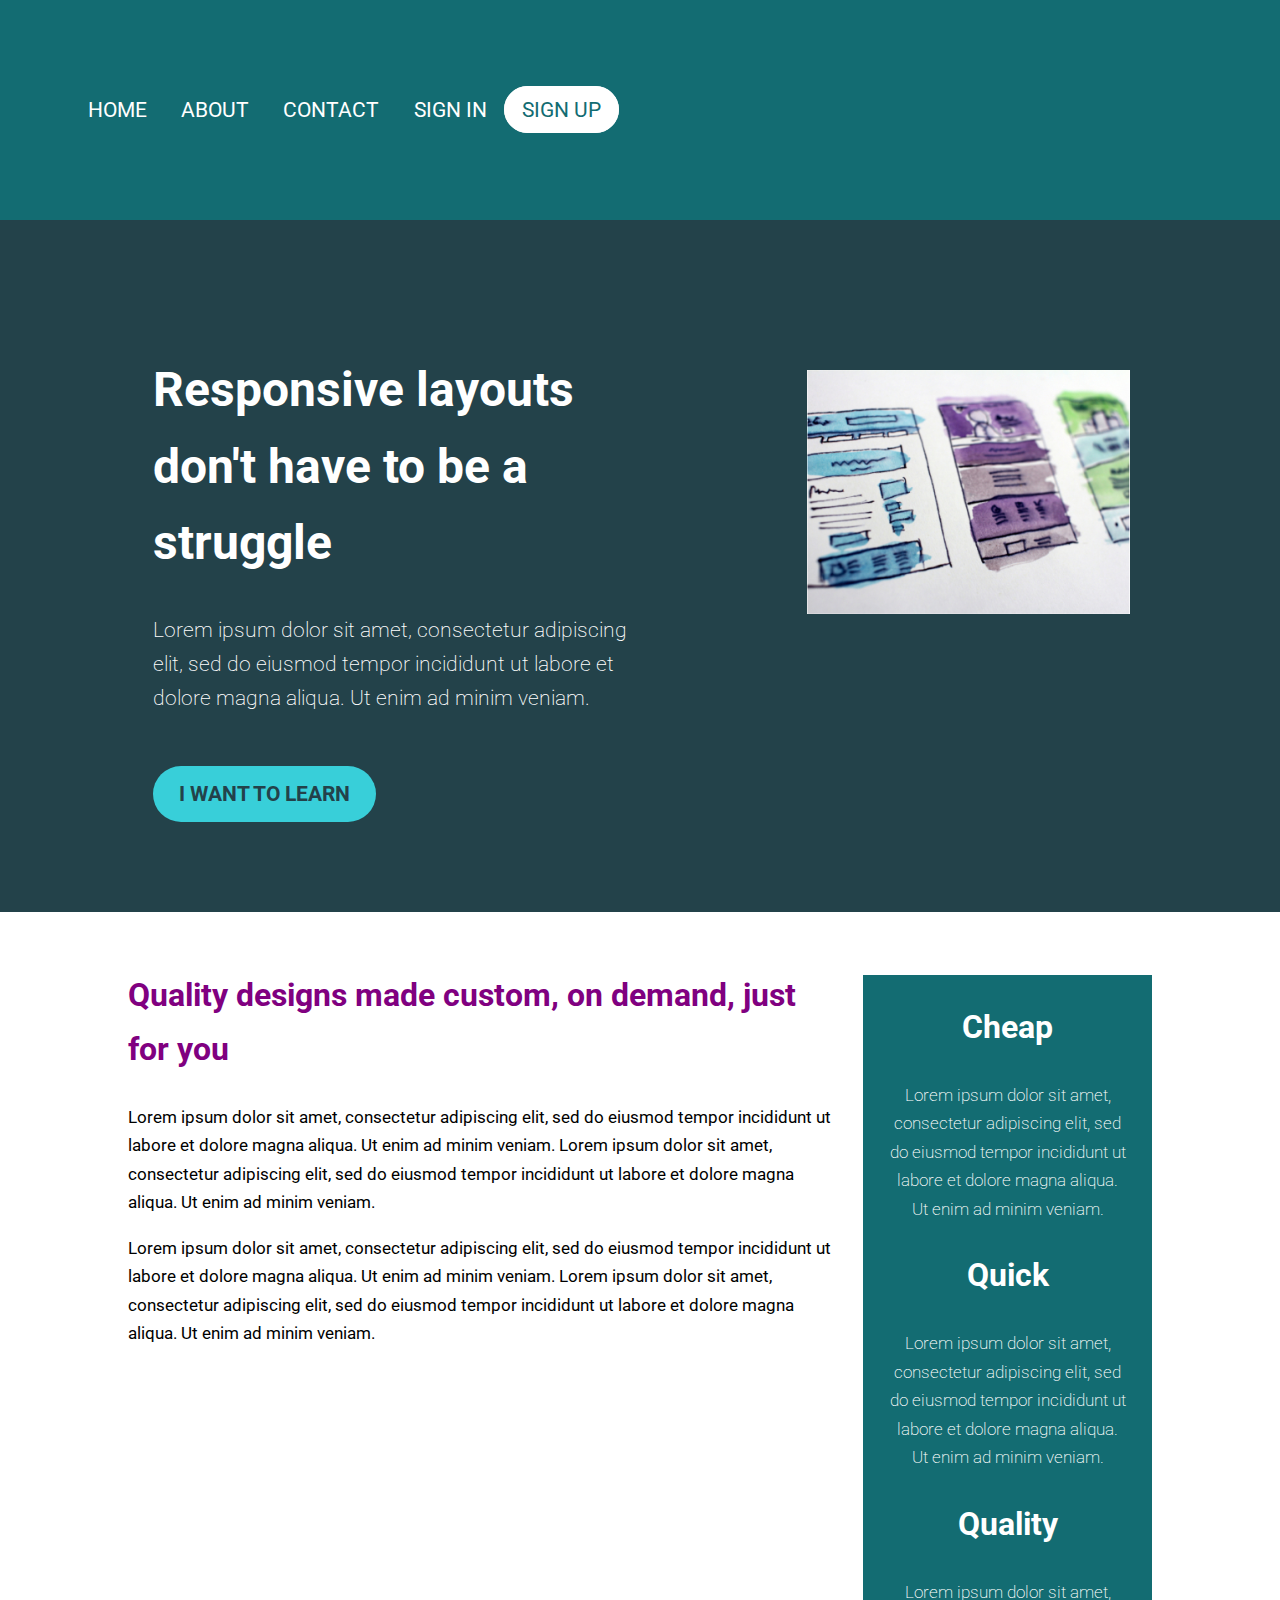
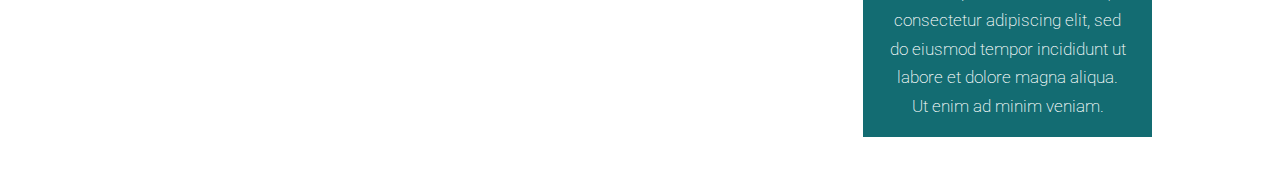
==== project-main/index.html @ fb554579 "next" ====
<!DOCTYPE html>
<html lang="en">
  <head>
    <meta charset="UTF-8" />
    <meta http-equiv="X-UA-Compatible" content="IE=edge" />
    <meta name="viewport" content="width=device-width, initial-scale=1.0" />
    <link
      href="https://fonts.googleapis.com/css2?family=Roboto:wght@100;300;400;500;700;900&display=swap"
      rel="stylesheet"
    />
    <link rel="stylesheet" href="style.css" />
    <title>Project</title>
  </head>
  <body>
    <nav class="nav">
    <ul class="nav__list">
      <li class="nav__item"><a href="#" class="nav__link">Home</a></li>
      <li class="nav__item"><a href="#" class="nav__link">About</a></li>
      <li class="nav__item"><a href="#" class="nav__link">Contact</a></li>
      <li class="nav__item"><a href="#" class="nav__link">Sign In</a></li>
      <li class="nav__item"><a href="#" class="nav__link nav__link--button">Sign up</a></li>
    </ul>
  </nav>
</header>
    <div class="wrapper">
      <div class="hero">
        <div class="container">
          <div class="hero__text">
            <h1>Responsive layouts don't have to be a struggle</h1>
            <p>
              Lorem ipsum dolor sit amet, consectetur adipiscing elit, sed do
              eiusmod tempor incididunt ut labore et dolore magna aliqua. Ut
              enim ad minim veniam.
            </p>
            <a href="#" class="btn">I want to learn</a>
          </div>
        </div>
        <div class="hero__img">
          <img src="img/hero-img.jpg" alt="sketch of layouts" />
        </div>
      </div>
      <div class="container">
        <main class="main">
          <div class="main__section">
            <div class="row">
              <div class="col">
                <h2 class="accent-text">
                  Quality designs made custom, on demand, just for you
                </h2>
                <p>
                  Lorem ipsum dolor sit amet, consectetur adipiscing elit, sed
                  do eiusmod tempor incididunt ut labore et dolore magna aliqua.
                  Ut enim ad minim veniam. Lorem ipsum dolor sit amet,
                  consectetur adipiscing elit, sed do eiusmod tempor incididunt
                  ut labore et dolore magna aliqua. Ut enim ad minim veniam.
                </p>
                <p>
                  Lorem ipsum dolor sit amet, consectetur adipiscing elit, sed
                  do eiusmod tempor incididunt ut labore et dolore magna aliqua.
                  Ut enim ad minim veniam. Lorem ipsum dolor sit amet,
                  consectetur adipiscing elit, sed do eiusmod tempor incididunt
                  ut labore et dolore magna aliqua. Ut enim ad minim veniam.
                </p>
              </div>
            </div>
          </div>
          <section class="aside__container">
            <aside class="aside">
              <div class="row">
                <div class="col">
                  <h2>Cheap</h2>
                  <p>
                    Lorem ipsum dolor sit amet, consectetur adipiscing elit, sed
                    do eiusmod tempor incididunt ut labore et dolore magna
                    aliqua. Ut enim ad minim veniam.
                  </p>
                </div>
                <div class="col">
                  <h2>Quick</h2>
                  <p>
                    Lorem ipsum dolor sit amet, consectetur adipiscing elit, sed
                    do eiusmod tempor incididunt ut labore et dolore magna
                    aliqua. Ut enim ad minim veniam.
                  </p>
                </div>
                <div class="col">
                  <h2>Quality</h2>
                  <p>
                    Lorem ipsum dolor sit amet, consectetur adipiscing elit, sed
                    do eiusmod tempor incididunt ut labore et dolore magna
                    aliqua. Ut enim ad minim veniam.
                  </p>
                </div>
              </div>
            </aside>
          </section>
        </main>
      </div>
    </div>
  </body>
</html>
---- project-main/style.css ----
*,
*::after,
*::before {
  box-sizing: border-box;
}

body {
  font-family: "Roboto", sans-serif;
  margin: 0;
  font-size: 1.3125rem;
  line-height: 1.7;
}

img {
  max-width: 100%;
}

h1 {
  font-size: 3rem;
}

.btn {
  background-color: #38cfd9;
  color: #23424a;
  font-weight: bold;
  border-radius: 31.5px;
  border: none;
  padding: 0.75em 1.23em;
  text-transform: uppercase;
  text-decoration: none;
}

.btn:hover,
.btn:focus {
  opacity: 0.7;
}

.accent-text {
  color: purple;
}

.container {
  width: 80%;
  margin: 0 auto;
  max-width: 1100px;
}

.nav {
  background-color: #136c72;
  padding: 50px;
 
}

.nav__list {
  display: flex;
  list-style-type: none;
  width: 50%;
  padding: 1em;
  justify-content: space-around;
}

.nav__link, .nav__link--button {
  text-transform: uppercase;
}
.nav__link--button {
  border: 1px solid #fff;
  background-color: #fff;
  color: #136c72;
  border-radius: 50px;
}

a {
  text-decoration: none;
  color: white;
  padding: 0.5em .8em;
}

.hero {
  background-color: #23424a;
  color: white;
  padding: 100px 0;
  display: flex;
}

.hero__text {
  width: 62%;
  font-weight: 200;
  line-height: 1.6;
  margin: 0 auto;
}

.hero__img {
  width: 32%;
  align-self: flex-start;
  display: flex;
  margin: 50px 150px 0 0;
}

.hero p {
  margin-bottom: 3em;
}
.row {
  /* !display: flex => flex container */
  /* display: flex; */
  /* !default => row */
  /* flex-direction: row; */
  /* justify-content: space-between; */
  /* gap: 100px; */
}

/* !Flex items by default want to be as small as possible */

.col {
  /* *these are flex items now */
  /* #If you ever want the column to be equal even if one has smaller content do the following*/
  width: 100%; /* !they will stay with in the % you set, even if it's 1% -100%*/
  margin: 0 auto;
}

.col > p {
  font-size: 0.8em;
}

.main {
  display: flex;
  margin-top: 1.5em;
  gap: 30px;
}

.aside__container {
  display: flex;
  flex-direction: column;
  background-color: #136c72;
  color: #fff;
  margin: 1.5em 0;
  font-weight: 200;
  text-align: center;
  width: 80%;
  padding: 0px 25px;
  height: ;
}
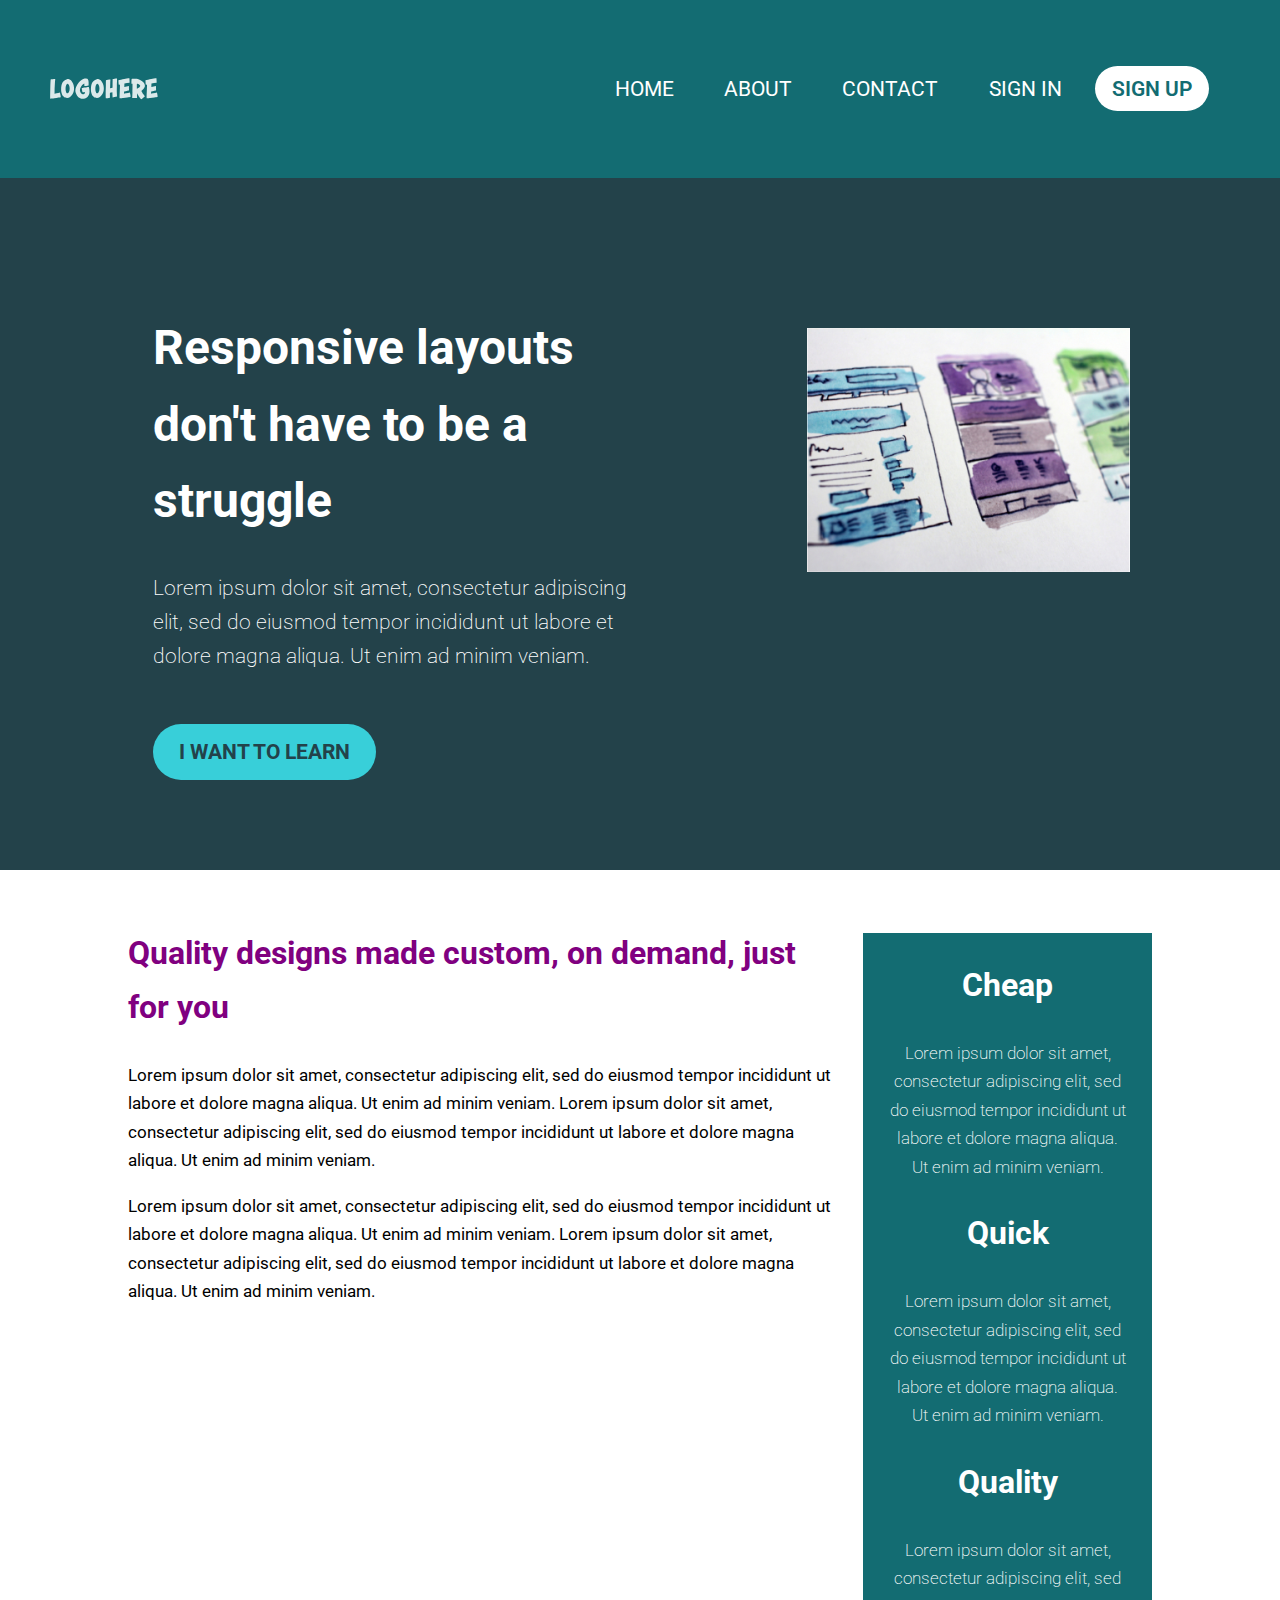
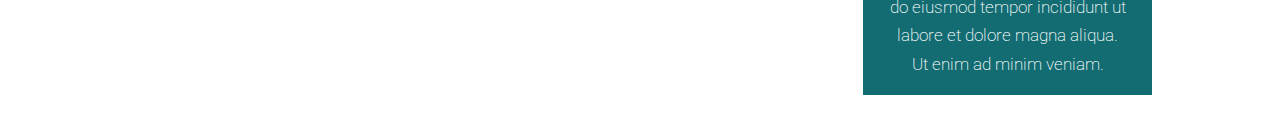
==== commit de6d0edd: "commit" ====
--- a/project-main/index.html
+++ b/project-main/index.html
@@ -13,6 +13,8 @@
   </head>
   <body>
     <nav class="nav">
+      <div class="flex">
+      <div class="logo"><img src="img/logo.svg" alt="logo"></div>
     <ul class="nav__list">
       <li class="nav__item"><a href="#" class="nav__link">Home</a></li>
       <li class="nav__item"><a href="#" class="nav__link">About</a></li>
@@ -20,6 +22,7 @@
       <li class="nav__item"><a href="#" class="nav__link">Sign In</a></li>
       <li class="nav__item"><a href="#" class="nav__link nav__link--button">Sign up</a></li>
     </ul>
+    </div>
   </nav>
 </header>
     <div class="wrapper">
--- a/project-main/style.css
+++ b/project-main/style.css
@@ -45,34 +45,46 @@
   max-width: 1100px;
 }
 
+.flex {
+  display: flex;
+  justify-content:space-between;
+}
+.logo {
+  display: flex;
+  justify-content:flex-end;
+  align-content:flex-end;
+}
 .nav {
   background-color: #136c72;
   padding: 50px;
- 
 }
 
 .nav__list {
+  margin: 0;
   display: flex;
   list-style-type: none;
-  width: 50%;
   padding: 1em;
-  justify-content: space-around;
+  justify-content: flex-end;
+  gap: 0.8em;
+  align-content: flex-end;
 }
 
-.nav__link, .nav__link--button {
+.nav__link,
+.nav__link--button {
   text-transform: uppercase;
 }
 .nav__link--button {
-  border: 1px solid #fff;
+  border: none;
   background-color: #fff;
   color: #136c72;
   border-radius: 50px;
+  font-weight: 600;
 }
 
 a {
   text-decoration: none;
   color: white;
-  padding: 0.5em .8em;
+  padding: 0.5em 0.8em;
 }
 
 .hero {
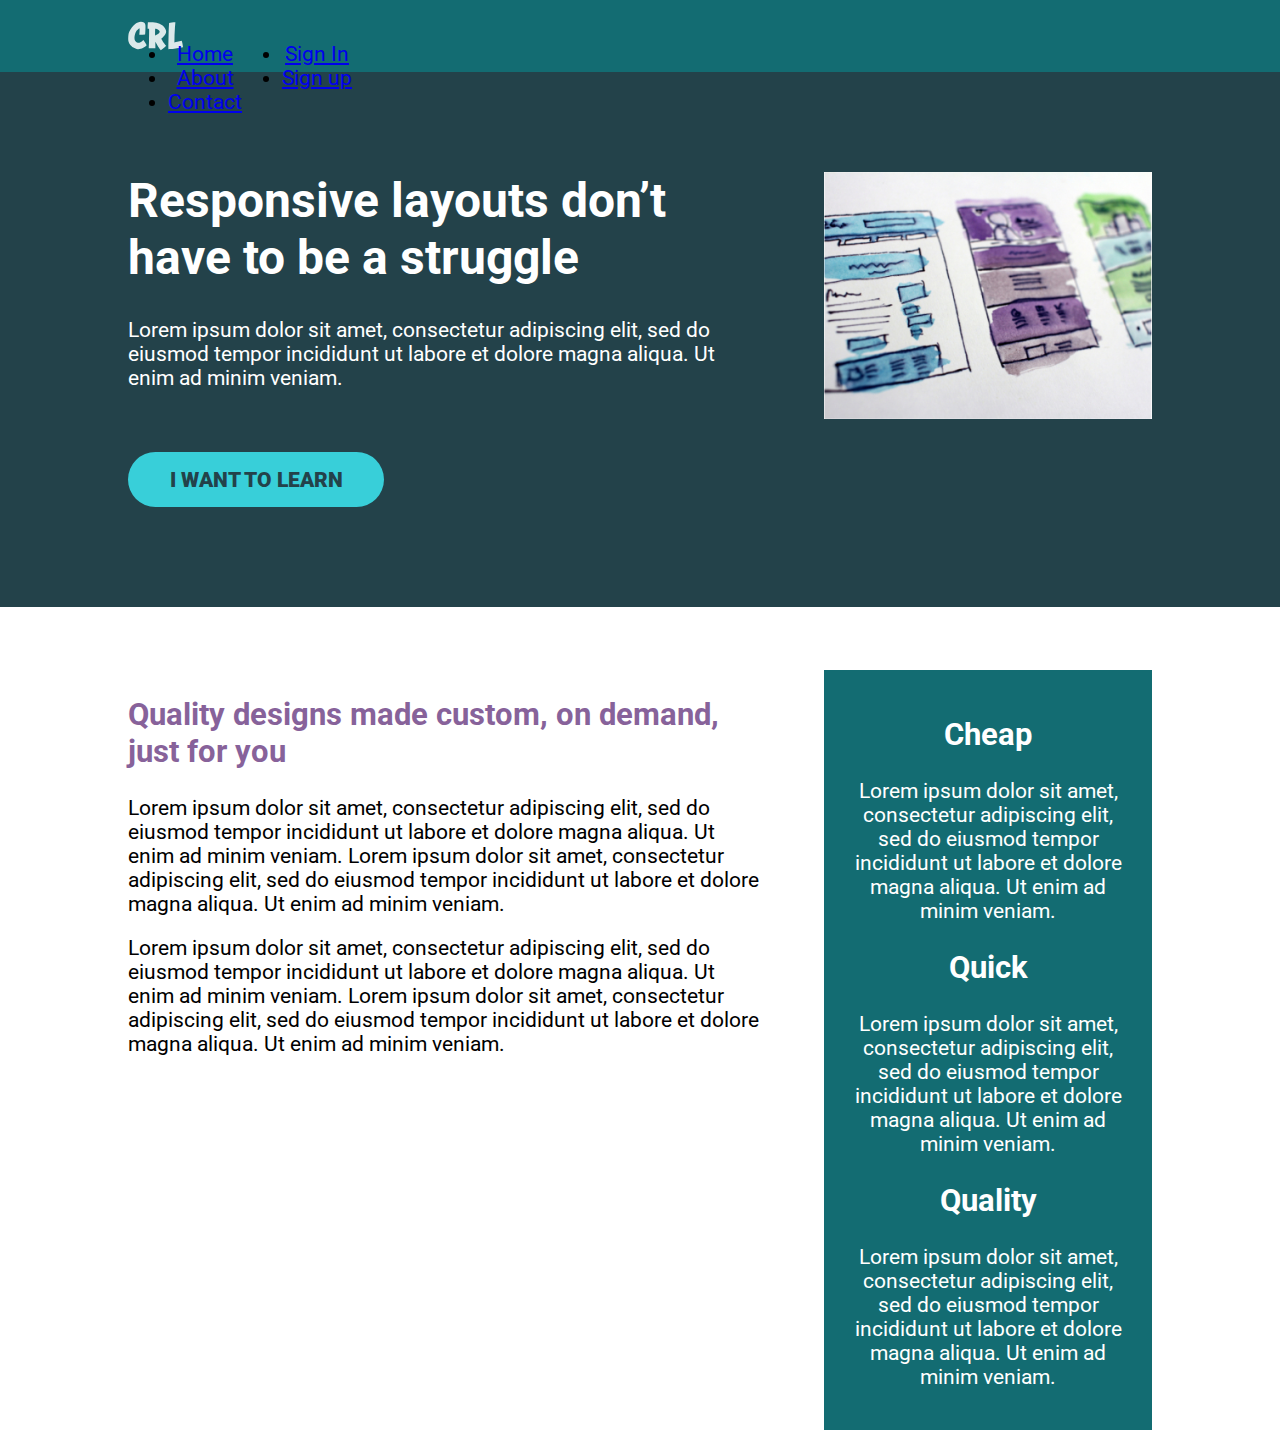
==== commit e4bea65d: "commit" ====
--- a/project-main/index.html
+++ b/project-main/index.html
@@ -2,103 +2,102 @@
 <html lang="en">
   <head>
     <meta charset="UTF-8" />
-    <meta http-equiv="X-UA-Compatible" content="IE=edge" />
     <meta name="viewport" content="width=device-width, initial-scale=1.0" />
+    <title>Conquering Responsive Layouts</title>
     <link
-      href="https://fonts.googleapis.com/css2?family=Roboto:wght@100;300;400;500;700;900&display=swap"
+      href="https://fonts.googleapis.com/css2?family=Roboto:wght@400;900&display=swap"
       rel="stylesheet"
     />
     <link rel="stylesheet" href="style.css" />
-    <title>Project</title>
   </head>
   <body>
-    <nav class="nav">
-      <div class="flex">
-      <div class="logo"><img src="img/logo.svg" alt="logo"></div>
-    <ul class="nav__list">
-      <li class="nav__item"><a href="#" class="nav__link">Home</a></li>
-      <li class="nav__item"><a href="#" class="nav__link">About</a></li>
-      <li class="nav__item"><a href="#" class="nav__link">Contact</a></li>
-      <li class="nav__item"><a href="#" class="nav__link">Sign In</a></li>
-      <li class="nav__item"><a href="#" class="nav__link nav__link--button">Sign up</a></li>
-    </ul>
-    </div>
-  </nav>
-</header>
-    <div class="wrapper">
-      <div class="hero">
-        <div class="container">
-          <div class="hero__text">
-            <h1>Responsive layouts don't have to be a struggle</h1>
-            <p>
-              Lorem ipsum dolor sit amet, consectetur adipiscing elit, sed do
-              eiusmod tempor incididunt ut labore et dolore magna aliqua. Ut
-              enim ad minim veniam.
-            </p>
-            <a href="#" class="btn">I want to learn</a>
-          </div>
+    <header>
+      <div class="container row">
+        <button class="nav-toggle" aria-label="open navigation">
+          <span class="hamburger"></span>
+        </button>
+        <a class="logo" href="#">
+          <img src="img/logo.svg" alt="conquering responsive layouts" />
+        </a>
+        <nav class="nav">
+          <ul class="nav__list nav__list--primary">
+            <li class="nav__item"><a href="#" class="nav__link">Home</a></li>
+            <li class="nav__item"><a href="#" class="nav__link">About</a></li>
+            <li class="nav__item"><a href="#" class="nav__link">Contact</a></li>
+          </ul>
+          <ul class="nav__list nav__list--secondary">
+            <li class="nav__item"><a href="#" class="nav__link">Sign In</a></li>
+            <li class="nav__item">
+              <a href="#" class="nav__link nav__link--button">Sign up</a>
+            </li>
+          </ul>
+        </nav>
+      </div>
+    </header>
+
+    <section class="hero">
+      <div class="container row">
+        <div class="hero__text">
+          <h1>Responsive layouts don’t have to be a struggle</h1>
+          <p>
+            Lorem ipsum dolor sit amet, consectetur adipiscing elit, sed do
+            eiusmod tempor incididunt ut labore et dolore magna aliqua. Ut enim
+            ad minim veniam.
+          </p>
+          <a href="#" class="btn">I want to learn</a>
         </div>
-        <div class="hero__img">
-          <img src="img/hero-img.jpg" alt="sketch of layouts" />
-        </div>
+        <img
+          src="img/hero-img.jpg"
+          alt="UX design sketches"
+          class="hero__img"
+        />
       </div>
-      <div class="container">
-        <main class="main">
-          <div class="main__section">
-            <div class="row">
-              <div class="col">
-                <h2 class="accent-text">
-                  Quality designs made custom, on demand, just for you
-                </h2>
-                <p>
-                  Lorem ipsum dolor sit amet, consectetur adipiscing elit, sed
-                  do eiusmod tempor incididunt ut labore et dolore magna aliqua.
-                  Ut enim ad minim veniam. Lorem ipsum dolor sit amet,
-                  consectetur adipiscing elit, sed do eiusmod tempor incididunt
-                  ut labore et dolore magna aliqua. Ut enim ad minim veniam.
-                </p>
-                <p>
-                  Lorem ipsum dolor sit amet, consectetur adipiscing elit, sed
-                  do eiusmod tempor incididunt ut labore et dolore magna aliqua.
-                  Ut enim ad minim veniam. Lorem ipsum dolor sit amet,
-                  consectetur adipiscing elit, sed do eiusmod tempor incididunt
-                  ut labore et dolore magna aliqua. Ut enim ad minim veniam.
-                </p>
-              </div>
-            </div>
-          </div>
-          <section class="aside__container">
-            <aside class="aside">
-              <div class="row">
-                <div class="col">
-                  <h2>Cheap</h2>
-                  <p>
-                    Lorem ipsum dolor sit amet, consectetur adipiscing elit, sed
-                    do eiusmod tempor incididunt ut labore et dolore magna
-                    aliqua. Ut enim ad minim veniam.
-                  </p>
-                </div>
-                <div class="col">
-                  <h2>Quick</h2>
-                  <p>
-                    Lorem ipsum dolor sit amet, consectetur adipiscing elit, sed
-                    do eiusmod tempor incididunt ut labore et dolore magna
-                    aliqua. Ut enim ad minim veniam.
-                  </p>
-                </div>
-                <div class="col">
-                  <h2>Quality</h2>
-                  <p>
-                    Lorem ipsum dolor sit amet, consectetur adipiscing elit, sed
-                    do eiusmod tempor incididunt ut labore et dolore magna
-                    aliqua. Ut enim ad minim veniam.
-                  </p>
-                </div>
-              </div>
-            </aside>
-          </section>
-        </main>
-      </div>
-    </div>
+    </section>
+
+    <main class="main container row">
+      <section class="primary-content">
+        <h2 class="section-title">
+          Quality designs made custom, on demand, just for you
+        </h2>
+        <p>
+          Lorem ipsum dolor sit amet, consectetur adipiscing elit, sed do
+          eiusmod tempor incididunt ut labore et dolore magna aliqua. Ut enim ad
+          minim veniam. Lorem ipsum dolor sit amet, consectetur adipiscing elit,
+          sed do eiusmod tempor incididunt ut labore et dolore magna aliqua. Ut
+          enim ad minim veniam.
+        </p>
+        <p>
+          Lorem ipsum dolor sit amet, consectetur adipiscing elit, sed do
+          eiusmod tempor incididunt ut labore et dolore magna aliqua. Ut enim ad
+          minim veniam. Lorem ipsum dolor sit amet, consectetur adipiscing elit,
+          sed do eiusmod tempor incididunt ut labore et dolore magna aliqua. Ut
+          enim ad minim veniam.
+        </p>
+      </section>
+      <aside class="sidebar">
+        <h2 class="sidebar-title">Cheap</h2>
+        <p>
+          Lorem ipsum dolor sit amet, consectetur adipiscing elit, sed do
+          eiusmod tempor incididunt ut labore et dolore magna aliqua. Ut enim ad
+          minim veniam.
+        </p>
+
+        <h2 class="sidebar-title">Quick</h2>
+        <p>
+          Lorem ipsum dolor sit amet, consectetur adipiscing elit, sed do
+          eiusmod tempor incididunt ut labore et dolore magna aliqua. Ut enim ad
+          minim veniam.
+        </p>
+
+        <h2 class="sidebar-title">Quality</h2>
+        <p>
+          Lorem ipsum dolor sit amet, consectetur adipiscing elit, sed do
+          eiusmod tempor incididunt ut labore et dolore magna aliqua. Ut enim ad
+          minim veniam.
+        </p>
+      </aside>
+    </main>
+
+    <script src="main.js"></script>
   </body>
 </html>
--- a/project-main/style.css
+++ b/project-main/style.css
@@ -1,14 +1,24 @@
+/* Challenge
+
+   Make the navigation layout work
+   on both mobile and large screens.
+
+   Mobile-first, so mobile styles first,
+   then add the large screen styles
+   inside the existing media query
+
+*/
+
 *,
-*::after,
-*::before {
+*::before,
+*::after {
   box-sizing: border-box;
 }
 
 body {
+  margin: 0;
   font-family: "Roboto", sans-serif;
-  margin: 0;
-  font-size: 1.3125rem;
-  line-height: 1.7;
+  font-size: 1.3rem;
 }
 
 img {
@@ -17,137 +27,171 @@
 
 h1 {
   font-size: 3rem;
+  margin-top: 0;
+}
+
+.section-title {
+  color: #87629a;
 }
 
 .btn {
+  display: inline-block;
+  text-decoration: none;
+  text-transform: uppercase;
+  color: #23424a;
+  font-weight: 900;
   background-color: #38cfd9;
-  color: #23424a;
-  font-weight: bold;
-  border-radius: 31.5px;
-  border: none;
-  padding: 0.75em 1.23em;
-  text-transform: uppercase;
-  text-decoration: none;
+  padding: 0.75em 2em;
+  border-radius: 100px;
 }
 
 .btn:hover,
 .btn:focus {
-  opacity: 0.7;
-}
-
-.accent-text {
-  color: purple;
+  opacity: 0.75;
 }
 
 .container {
   width: 80%;
+  max-width: 1100px;
   margin: 0 auto;
-  max-width: 1100px;
+  /* added for nav-toggle positioning */
+  position: relative;
 }
 
-.flex {
-  display: flex;
-  justify-content:space-between;
-}
-.logo {
-  display: flex;
-  justify-content:flex-end;
-  align-content:flex-end;
-}
-.nav {
-  background-color: #136c72;
-  padding: 50px;
+header {
+  background: #136c72;
+  padding: 1em 0;
+  text-align: center;
 }
 
-.nav__list {
-  margin: 0;
-  display: flex;
-  list-style-type: none;
-  padding: 1em;
-  justify-content: flex-end;
-  gap: 0.8em;
-  align-content: flex-end;
+.nav {
+  width: 100%;
 }
 
-.nav__link,
-.nav__link--button {
-  text-transform: uppercase;
-}
-.nav__link--button {
-  border: none;
-  background-color: #fff;
-  color: #136c72;
-  border-radius: 50px;
-  font-weight: 600;
+.nav-toggle {
+  cursor: pointer;
+  border: 0;
+  width: 3em;
+  height: 3em;
+  padding: 0em;
+  border-radius: 50%;
+  background: #072a2d;
+  color: white;
+  transition: opacity 250ms ease;
+
+  position: absolute;
+  left: 0;
 }
 
-a {
-  text-decoration: none;
-  color: white;
-  padding: 0.5em 0.8em;
+.nav-toggle:focus,
+.nav-toggle:hover {
+  opacity: 0.75;
+}
+
+.hamburger {
+  width: 50%;
+  position: relative;
+}
+
+.hamburger,
+.hamburger::before,
+.hamburger::after {
+  display: block;
+  margin: 0 auto;
+  height: 3px;
+  background: white;
+}
+
+.hamburger::before,
+.hamburger::after {
+  content: "";
+  width: 100%;
+}
+
+.hamburger::before {
+  transform: translateY(-6px);
+}
+
+.hamburger::after {
+  transform: translateY(3px);
+}
+
+/* made changes here from video
+   to make it more accessible.
+   
+   Works the same :) */
+.nav {
+  visibility: hidden;
+  height: 0;
+  position: absolute;
+}
+
+.nav--visible {
+  visibility: visible;
+  height: auto;
+  position: relative;
+}
+
+.logo {
+  height: 30px;
 }
 
 .hero {
+  padding: 100px 0;
   background-color: #23424a;
-  color: white;
-  padding: 100px 0;
-  display: flex;
-}
-
-.hero__text {
-  width: 62%;
-  font-weight: 200;
-  line-height: 1.6;
-  margin: 0 auto;
+  color: #fff;
 }
 
 .hero__img {
-  width: 32%;
-  align-self: flex-start;
-  display: flex;
-  margin: 50px 150px 0 0;
+  margin-top: 2em;
 }
 
 .hero p {
   margin-bottom: 3em;
 }
-.row {
-  /* !display: flex => flex container */
-  /* display: flex; */
-  /* !default => row */
-  /* flex-direction: row; */
-  /* justify-content: space-between; */
-  /* gap: 100px; */
+
+.main {
+  margin-top: 3em;
 }
 
-/* !Flex items by default want to be as small as possible */
-
-.col {
-  /* *these are flex items now */
-  /* #If you ever want the column to be equal even if one has smaller content do the following*/
-  width: 100%; /* !they will stay with in the % you set, even if it's 1% -100%*/
-  margin: 0 auto;
+.sidebar {
+  padding: 1em;
+  text-align: center;
+  color: #fff;
+  background-color: #136c72;
 }
 
-.col > p {
-  font-size: 0.8em;
+@media (min-width: 800px) {
+  .nav-toggle {
+    display: none;
+  }
+
+  .nav {
+    visibility: visible;
+    display: flex;
+    height: auto;
+  }
+
+  .row {
+    display: flex;
+    justify-content: space-between;
+  }
+
+  .hero__text {
+    width: 62%;
+  }
+
+  .hero__img {
+    width: 32%;
+    align-self: flex-start;
+    margin: 0;
+  }
+
+  .primary-content {
+    width: 62%;
+  }
+
+  .sidebar {
+    width: 32%;
+  }
 }
-
-.main {
-  display: flex;
-  margin-top: 1.5em;
-  gap: 30px;
-}
-
-.aside__container {
-  display: flex;
-  flex-direction: column;
-  background-color: #136c72;
-  color: #fff;
-  margin: 1.5em 0;
-  font-weight: 200;
-  text-align: center;
-  width: 80%;
-  padding: 0px 25px;
-  height: ;
-}
